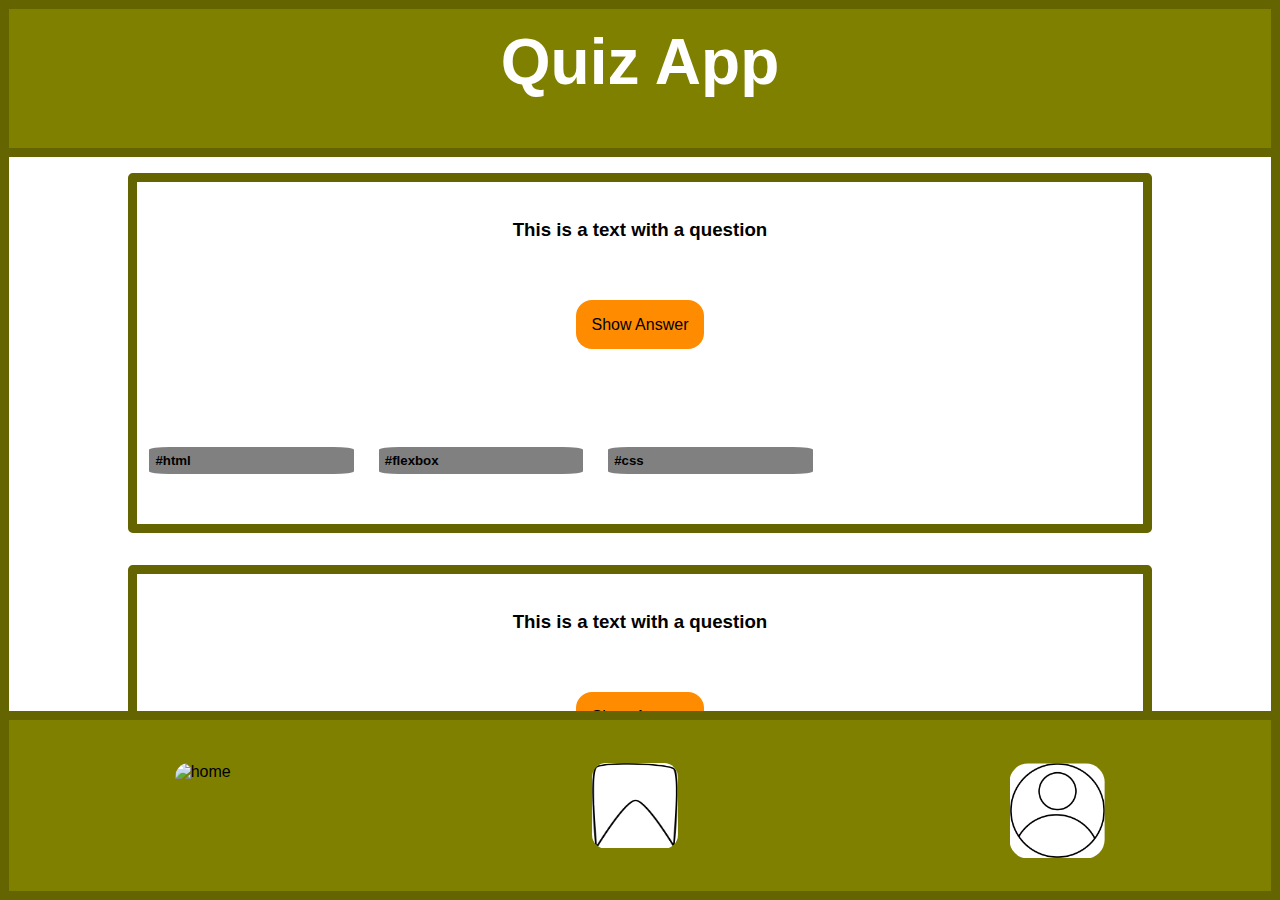
==== index.html @ 3336636f "last minute touches" ====
<!DOCTYPE html>
<html lang="en">
<head>
    <meta charset="UTF-8">
    <meta http-equiv="X-UA-Compatible" content="IE=edge">
    <meta name="viewport" content="width=device-width, initial-scale=1.0">
    <title>Document</title>
    <link rel="stylesheet" href="style.css">
</head>
<body>
    <header class="title">
        <h1 >Quiz App</h1>
    </header>
    <main>
        <section class="card">
            <h3>This is a text with a question</h3>
            <div class="card-section">
                <input type="checkbox" id="switch">
                <label for="switch"></label>
                <h4 id="answer">This is a text with an answer</h4>
            </div>
            <nav class="card-section --tags">
                <h5>#html</h5>
                <h5>#flexbox</h5>
                <h5>#css</h5>
            </nav>
        </section>
        <section class="card">
            <h3>This is a text with a question</h3>
            <div class="card-section">
                <input type="checkbox" id="switch">
                <label for="switch"></label>
                <h4 id="answer">This is a text with an answer</h4>
            </div>
            <nav class="card-section --tags">
                <h5>#html</h5>
                <h5>#flexbox</h5>
                <h5>#css</h5>
            </nav>
        </section>
    </main>
    <footer>
        <img src="https://th.bing.com/th/id/OIP.FYGKjqo_tTKlHaBViBFGdwHaF4?pid=ImgDet&rs=1" alt="home">
        <img src="vector-elements\bookmark.png" alt="bookmark">
        <a href="profile.html"><img src="vector-elements\profile.png" alt="profile"></a>
    </footer>
</body>
</html>
---- style.css ----
:root{
    --borders: 1vh solid rgb(100,100,00)
 }

* {
    box-sizing: border-box;
    margin: 0;
    padding: 0;
    font-family:'Segoe UI', Tahoma, Geneva, Verdana, sans-serif;
  }

/* TYPE SELECTORS */

body{
    height:100vh;
    display:flex;
    flex-flow: column;
/*     justify-content: center; */
/*     margin: 1em; */
    border:var(--borders);
}

header{
    padding: 0.5em;
    border-bottom:var(--borders);
    color: white;
    background-color: olive;
    height: 20vh;
}

main{
    height: 80vh;
    overflow-y:scroll;
    display: flex;
    flex-flow: column;
    /* flex-wrap: wrap; */
    align-items: center;
    /* justify-content: space-around; */
}

footer{
    display: flex;
    justify-self: flex-end;
    justify-content: space-around;
    align-items: center;
    height: 20vh;
    background-color: olive;
    border-top: var(--borders);
}

section {
    display: flex;
    flex-flow: column;
    align-items: center;
    justify-content: space-around;
    margin: 1em;
    border-radius: 0.3em;
    min-height:40vh;
    width: 80vw;
    border: var(--borders);
}

h5{
    background-color: gray;
    border-radius: 10%;
    padding: 1%;
    min-width: 16vw;
    margin: 2%;
}

/* CLASS SELECTORS */

.title{
    font-size:2em;
    text-align:center;
}

.card-section{
    display: flex;
    min-height: 5vh;
    justify-content: space-between;

}
.--tags{
    display:flex;
    align-self:flex-start;
    align-content: center;
/*     min-height: 5vh;
    min-width: 50vw; */
}

/* ANSWER BUTTON BUTTON WORK-AROUND */
input[type="checkbox"]{
    display: none;
}
#answer{
    display: none;
}
input[type="checkbox"] + label:after{
    content: "Show Answer";
}
input[type="checkbox"]:checked + label:after{
    content: "Hide Answer";
}
input[type="checkbox"]:checked + label + #answer{
    display:block;
}
/* END OF WORK-AROUND */

label:after{
    padding:1em;
    background-color: darkorange;
    border-radius: 1em;
}

img{
    min-width: 6em;
    min-height: 6em;
    border-radius: 20%;
    padding: 0.4%;
    height: 50%;
}
a {
    min-width: 6em;
    min-height: 6em;
    border-radius: 20%;
    padding: 0.4%;
    height: 50%;  
}
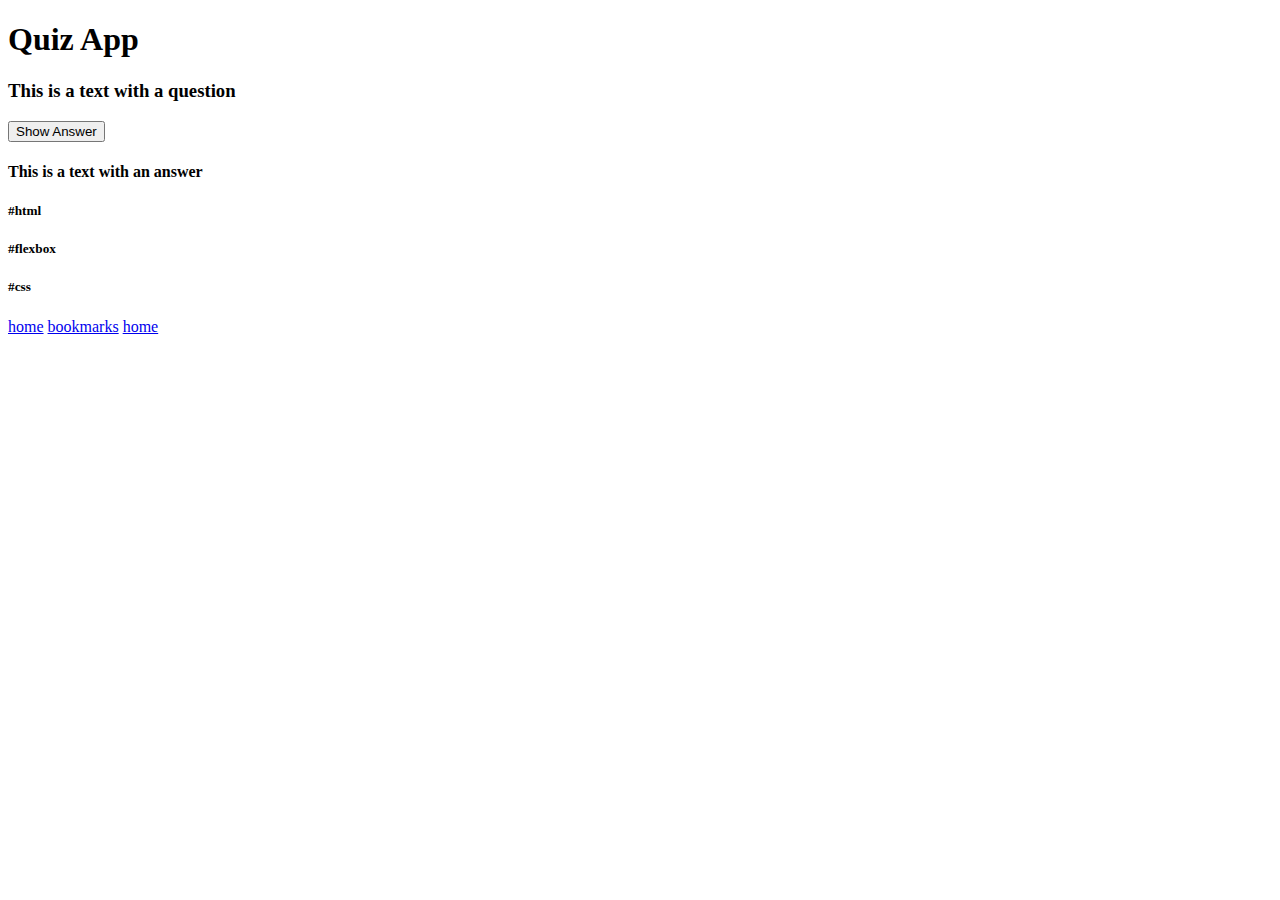
==== commit 6d71279f: "reorganize html's." ====
--- a/index.html
+++ b/index.html
@@ -5,44 +5,32 @@
     <meta http-equiv="X-UA-Compatible" content="IE=edge">
     <meta name="viewport" content="width=device-width, initial-scale=1.0">
     <title>Document</title>
-    <link rel="stylesheet" href="style.css">
+    <link rel="sylesheet" href="styles-v2.css">
 </head>
 <body>
     <header class="title">
         <h1 >Quiz App</h1>
     </header>
     <main>
-        <section class="card">
-            <h3>This is a text with a question</h3>
-            <div class="card-section">
-                <input type="checkbox" id="switch">
-                <label for="switch"></label>
+        <article class="card">
+            <div>
+                <h3>This is a text with a question</h3>
+            </div>
+            <div class="card-section --answers">
+                <button type="button">Show Answer</button>
                 <h4 id="answer">This is a text with an answer</h4>
             </div>
-            <nav class="card-section --tags">
+            <div class="card-section --tags">
                 <h5>#html</h5>
                 <h5>#flexbox</h5>
                 <h5>#css</h5>
-            </nav>
-        </section>
-        <section class="card">
-            <h3>This is a text with a question</h3>
-            <div class="card-section">
-                <input type="checkbox" id="switch">
-                <label for="switch"></label>
-                <h4 id="answer">This is a text with an answer</h4>
             </div>
-            <nav class="card-section --tags">
-                <h5>#html</h5>
-                <h5>#flexbox</h5>
-                <h5>#css</h5>
-            </nav>
-        </section>
+        </article>
     </main>
     <footer>
-        <img src="https://th.bing.com/th/id/OIP.FYGKjqo_tTKlHaBViBFGdwHaF4?pid=ImgDet&rs=1" alt="home">
-        <img src="vector-elements\bookmark.png" alt="bookmark">
-        <a href="profile.html"><img src="vector-elements\profile.png" alt="profile"></a>
+        <a href="index.html">home</a>
+        <a href="bookmarks.html">bookmarks</a>
+        <a href="profile.html">home</a>
     </footer>
 </body>
 </html>--- a/styles-v2.css
+++ b/styles-v2.css
@@ -0,0 +1,16 @@
+*{
+    box-sizing: border-box;
+}
+
+
+header{
+    background-color: blue;
+}
+
+main{
+    background-color: blueviolet;
+}
+
+footer{
+    background-color: red;
+}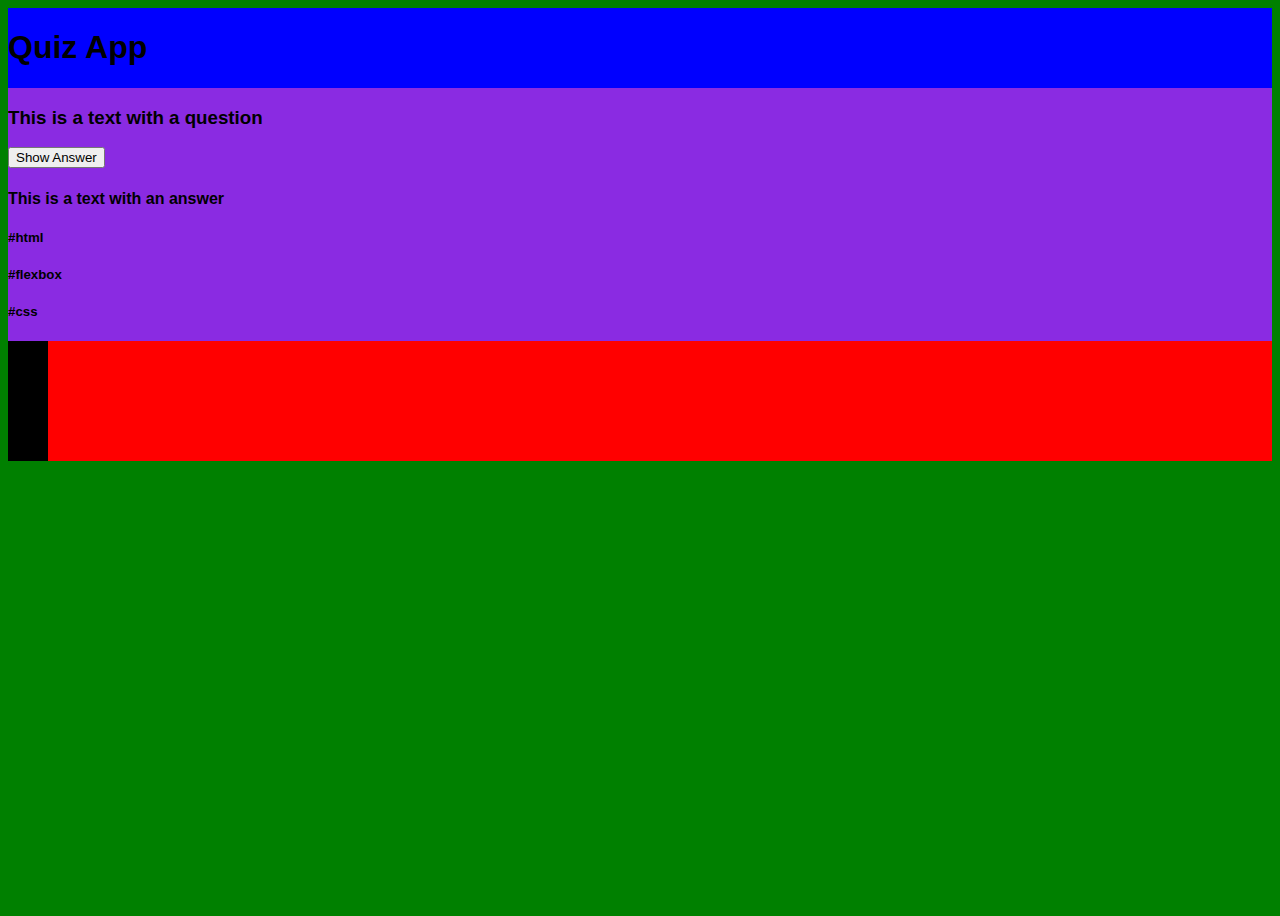
==== commit 00333a68: "structure basic distribution" ====
--- a/index.html
+++ b/index.html
@@ -5,7 +5,7 @@
     <meta http-equiv="X-UA-Compatible" content="IE=edge">
     <meta name="viewport" content="width=device-width, initial-scale=1.0">
     <title>Document</title>
-    <link rel="sylesheet" href="styles-v2.css">
+    <link rel="stylesheet" href="styles-v2.css">
 </head>
 <body>
     <header class="title">
@@ -28,9 +28,9 @@
         </article>
     </main>
     <footer>
-        <a href="index.html">home</a>
-        <a href="bookmarks.html">bookmarks</a>
-        <a href="profile.html">home</a>
+        <a href="index.html"><div class="icon"></div></a>
+        <a href="bookmarks.html"><div class="icon"></div></a>
+        <a href="profile.html"><div class="icon"></div></a>
     </footer>
 </body>
 </html>--- a/styles-v2.css
+++ b/styles-v2.css
@@ -1,16 +1,35 @@
 *{
     box-sizing: border-box;
+    font-family:'Segoe UI', Tahoma, Geneva, Verdana, sans-serif
 }
 
+body{
+    height: 100vh;
+    background-color: green;
+    display: flex;
+    flex-direction: column;
+}
 
 header{
     background-color: blue;
 }
 
 main{
+/*     height: 80%; */
     background-color: blueviolet;
 }
 
 footer{
     background-color: red;
+}
+
+/* CLASS SELECTORS */
+
+.--body-element{
+    width:100vw;
+}
+.icon{
+    width: 40px;
+    height: 40px;
+    background-color: black;
 }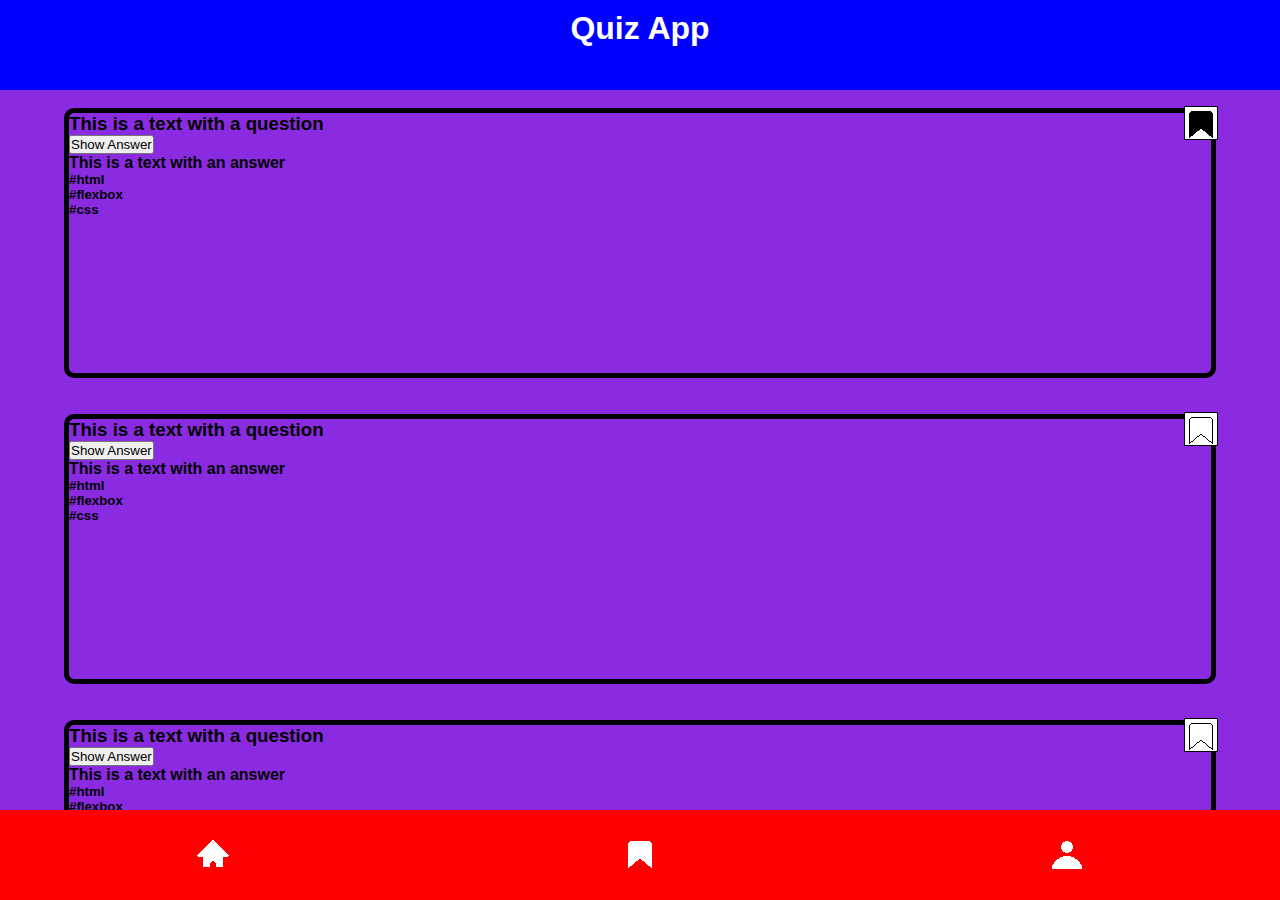
==== commit 42fd086e: "add main page images" ====
--- a/index.html
+++ b/index.html
@@ -8,17 +8,93 @@
     <link rel="stylesheet" href="styles-v2.css">
 </head>
 <body>
-    <header class="title">
+    <header class="title --body-element">
         <h1 >Quiz App</h1>
     </header>
-    <main>
+    <main class="--body-element">
         <article class="card">
-            <div>
-                <h3>This is a text with a question</h3>
+            <img class="--tab" src="vector-elements/bookmark-card.png" alt="">
+            <div class="card-section --question">
+                <h3 class="question">This is a text with a question</h3>
             </div>
-            <div class="card-section --answers">
+            <div class="card-section --answer">
                 <button type="button">Show Answer</button>
-                <h4 id="answer">This is a text with an answer</h4>
+                <h4 class="answer">This is a text with an answer</h4>
+            </div>
+            <div class="card-section --tags">
+                <h5>#html</h5>
+                <h5>#flexbox</h5>
+                <h5>#css</h5>
+            </div>
+        </article>
+        <article class="card">
+            <img class="--tab" src="vector-elements/bookmark-card-white.png" alt="">
+            <div class="card-section --question">
+                <h3 class="question">This is a text with a question</h3>
+            </div>
+            <div class="card-section --answer">
+                <button type="button">Show Answer</button>
+                <h4 class="answer">This is a text with an answer</h4>
+            </div>
+            <div class="card-section --tags">
+                <h5>#html</h5>
+                <h5>#flexbox</h5>
+                <h5>#css</h5>
+            </div>
+        </article>
+        <article class="card">
+            <img class="--tab" src="vector-elements/bookmark-card-white.png" alt="">
+            <div class="card-section --question">
+                <h3 class="question">This is a text with a question</h3>
+            </div>
+            <div class="card-section --answer">
+                <button type="button">Show Answer</button>
+                <h4 class="answer">This is a text with an answer</h4>
+            </div>
+            <div class="card-section --tags">
+                <h5>#html</h5>
+                <h5>#flexbox</h5>
+                <h5>#css</h5>
+            </div>
+        </article>
+        <article class="card">
+            <img class="--tab" src="vector-elements/bookmark-card-white.png" alt="">
+            <div class="card-section --question">
+                <h3 class="question">This is a text with a question</h3>
+            </div>
+            <div class="card-section --answer">
+                <button type="button">Show Answer</button>
+                <h4 class="answer">This is a text with an answer</h4>
+            </div>
+            <div class="card-section --tags">
+                <h5>#html</h5>
+                <h5>#flexbox</h5>
+                <h5>#css</h5>
+            </div>
+        </article>
+        <article class="card">
+            <img class="--tab" src="vector-elements/bookmark-card-white.png" alt="">
+            <div class="card-section --question">
+                <h3 class="question">This is a text with a question</h3>
+            </div>
+            <div class="card-section --answer">
+                <button type="button">Show Answer</button>
+                <h4 class="answer">This is a text with an answer</h4>
+            </div>
+            <div class="card-section --tags">
+                <h5>#html</h5>
+                <h5>#flexbox</h5>
+                <h5>#css</h5>
+            </div>
+        </article>
+        <article class="card">
+            <img class="--tab" src="vector-elements/bookmark-card-white.png" alt="">
+            <div class="card-section --question">
+                <h3 class="question">This is a text with a question</h3>
+            </div>
+            <div class="card-section --answer">
+                <button type="button">Show Answer</button>
+                <h4 class="answer">This is a text with an answer</h4>
             </div>
             <div class="card-section --tags">
                 <h5>#html</h5>
@@ -27,10 +103,10 @@
             </div>
         </article>
     </main>
-    <footer>
-        <a href="index.html"><div class="icon"></div></a>
-        <a href="bookmarks.html"><div class="icon"></div></a>
-        <a href="profile.html"><div class="icon"></div></a>
+    <footer class="--body-element">
+        <a href="index.html"><img src="vector-elements/home-icon-white.png"></img></a>
+        <a href="bookmarks.html"><img src="vector-elements/bookmark-icon-white.png" alt=""></div></a>
+        <a href="profile.html"><img src="vector-elements/profile-icon-white.png" alt=""></div></a>
     </footer>
 </body>
 </html>--- a/styles-v2.css
+++ b/styles-v2.css
@@ -1,26 +1,65 @@
 *{
     box-sizing: border-box;
+    margin: 0;
+    padding: 0;
     font-family:'Segoe UI', Tahoma, Geneva, Verdana, sans-serif
 }
 
+/* TYPE SELECTORS */
+
 body{
-    height: 100vh;
+    min-height: 100vh;
     background-color: green;
     display: flex;
-    flex-direction: column;
 }
 
 header{
+    position:fixed;
+    top:0;
+    height: 10vh;
     background-color: blue;
+    text-align: center;
 }
 
-main{
-/*     height: 80%; */
+h1{
+    padding: 10px;
+    color: white;
+}
+
+main.--body-element{
+    display: flex;
+    flex-direction: column;
+    align-self: center;
+    height:80vh;
+    overflow-y:scroll;
     background-color: blueviolet;
+
 }
 
 footer{
+    position:fixed;
+    bottom:0;
+    min-height: 10vh;
     background-color: red;
+    display: flex;
+    justify-content: space-around;
+    align-items: center;
+}
+article.card{
+    position: relative;
+    border: black solid 5px;
+    border-radius: 10px;
+    width: 90vw;
+    min-height: 30vh;
+    margin-block: 2vh;
+    align-self: center;
+}
+
+.--tab{
+    position: absolute;
+    top: -10px;
+    right:-10px;
+/*     background-color: black; */
 }
 
 /* CLASS SELECTORS */
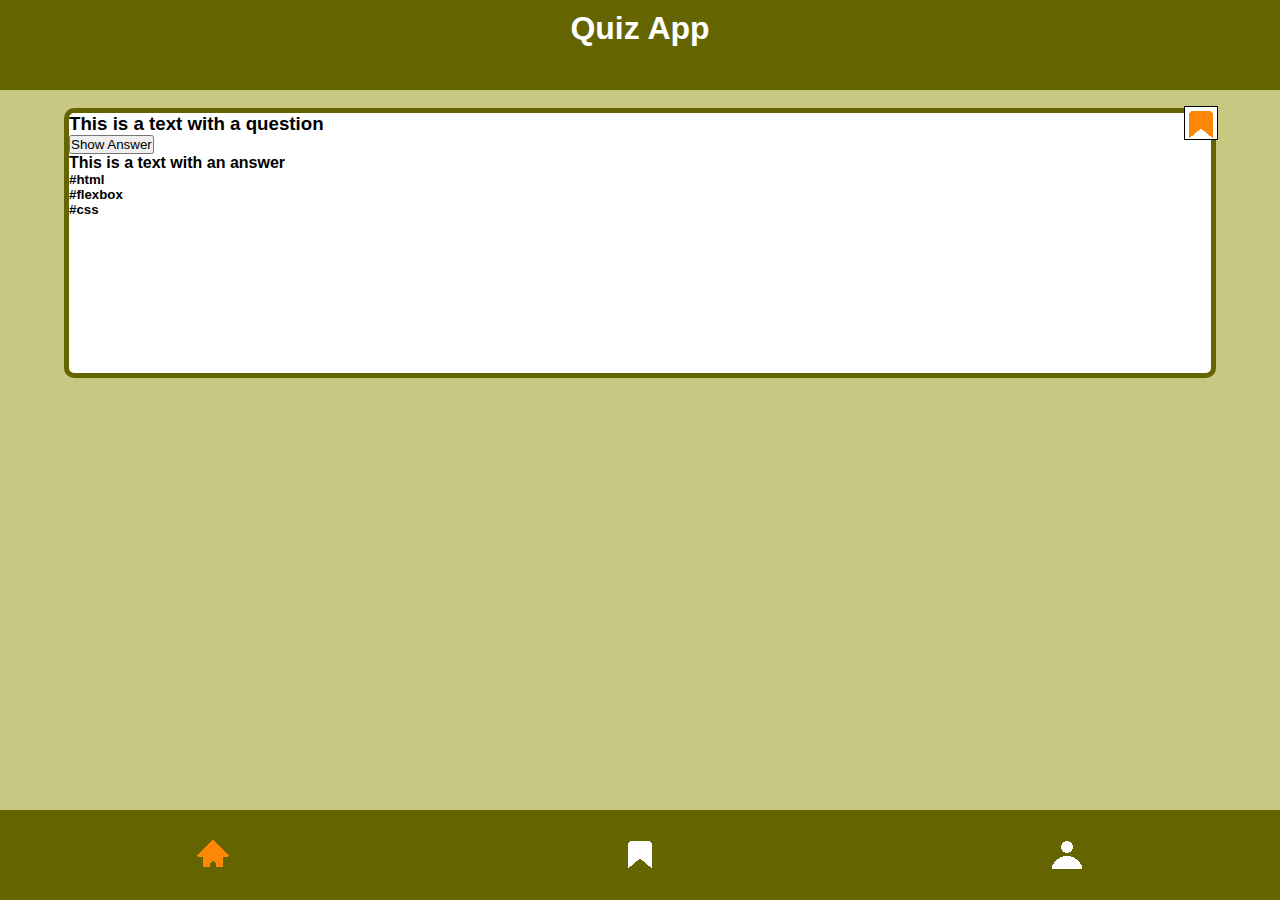
==== commit d4b5a132: "Add color identity of elements" ====
--- a/index.html
+++ b/index.html
@@ -13,82 +13,7 @@
     </header>
     <main class="--body-element">
         <article class="card">
-            <img class="--tab" src="vector-elements/bookmark-card.png" alt="">
-            <div class="card-section --question">
-                <h3 class="question">This is a text with a question</h3>
-            </div>
-            <div class="card-section --answer">
-                <button type="button">Show Answer</button>
-                <h4 class="answer">This is a text with an answer</h4>
-            </div>
-            <div class="card-section --tags">
-                <h5>#html</h5>
-                <h5>#flexbox</h5>
-                <h5>#css</h5>
-            </div>
-        </article>
-        <article class="card">
-            <img class="--tab" src="vector-elements/bookmark-card-white.png" alt="">
-            <div class="card-section --question">
-                <h3 class="question">This is a text with a question</h3>
-            </div>
-            <div class="card-section --answer">
-                <button type="button">Show Answer</button>
-                <h4 class="answer">This is a text with an answer</h4>
-            </div>
-            <div class="card-section --tags">
-                <h5>#html</h5>
-                <h5>#flexbox</h5>
-                <h5>#css</h5>
-            </div>
-        </article>
-        <article class="card">
-            <img class="--tab" src="vector-elements/bookmark-card-white.png" alt="">
-            <div class="card-section --question">
-                <h3 class="question">This is a text with a question</h3>
-            </div>
-            <div class="card-section --answer">
-                <button type="button">Show Answer</button>
-                <h4 class="answer">This is a text with an answer</h4>
-            </div>
-            <div class="card-section --tags">
-                <h5>#html</h5>
-                <h5>#flexbox</h5>
-                <h5>#css</h5>
-            </div>
-        </article>
-        <article class="card">
-            <img class="--tab" src="vector-elements/bookmark-card-white.png" alt="">
-            <div class="card-section --question">
-                <h3 class="question">This is a text with a question</h3>
-            </div>
-            <div class="card-section --answer">
-                <button type="button">Show Answer</button>
-                <h4 class="answer">This is a text with an answer</h4>
-            </div>
-            <div class="card-section --tags">
-                <h5>#html</h5>
-                <h5>#flexbox</h5>
-                <h5>#css</h5>
-            </div>
-        </article>
-        <article class="card">
-            <img class="--tab" src="vector-elements/bookmark-card-white.png" alt="">
-            <div class="card-section --question">
-                <h3 class="question">This is a text with a question</h3>
-            </div>
-            <div class="card-section --answer">
-                <button type="button">Show Answer</button>
-                <h4 class="answer">This is a text with an answer</h4>
-            </div>
-            <div class="card-section --tags">
-                <h5>#html</h5>
-                <h5>#flexbox</h5>
-                <h5>#css</h5>
-            </div>
-        </article>
-        <article class="card">
-            <img class="--tab" src="vector-elements/bookmark-card-white.png" alt="">
+            <img class="--tab" src="vector-elements/bookmark-card-orange.png" alt="">
             <div class="card-section --question">
                 <h3 class="question">This is a text with a question</h3>
             </div>
@@ -104,7 +29,7 @@
         </article>
     </main>
     <footer class="--body-element">
-        <a href="index.html"><img src="vector-elements/home-icon-white.png"></img></a>
+        <a href="index.html"><img src="vector-elements/home-icon-orange.png"></img></a>
         <a href="bookmarks.html"><img src="vector-elements/bookmark-icon-white.png" alt=""></div></a>
         <a href="profile.html"><img src="vector-elements/profile-icon-white.png" alt=""></div></a>
     </footer>
--- a/styles-v2.css
+++ b/styles-v2.css
@@ -1,3 +1,8 @@
+:root{
+    --identity-color: rgb(100, 100, 0);
+    --background-color: rgb(200, 200, 130);
+}
+
 *{
     box-sizing: border-box;
     margin: 0;
@@ -9,7 +14,6 @@
 
 body{
     min-height: 100vh;
-    background-color: green;
     display: flex;
 }
 
@@ -17,7 +21,7 @@
     position:fixed;
     top:0;
     height: 10vh;
-    background-color: blue;
+    background-color: var(--identity-color);
     text-align: center;
 }
 
@@ -32,7 +36,7 @@
     align-self: center;
     height:80vh;
     overflow-y:scroll;
-    background-color: blueviolet;
+    background-color: var(--background-color);
 
 }
 
@@ -40,19 +44,20 @@
     position:fixed;
     bottom:0;
     min-height: 10vh;
-    background-color: red;
+    background-color:var(--identity-color);
     display: flex;
     justify-content: space-around;
     align-items: center;
 }
 article.card{
     position: relative;
-    border: black solid 5px;
+    border: var(--identity-color) solid 5px;
     border-radius: 10px;
     width: 90vw;
     min-height: 30vh;
     margin-block: 2vh;
     align-self: center;
+    background-color: white;
 }
 
 .--tab{
@@ -67,6 +72,8 @@
 .--body-element{
     width:100vw;
 }
+
+/* PLACEHOLDER */
 .icon{
     width: 40px;
     height: 40px;
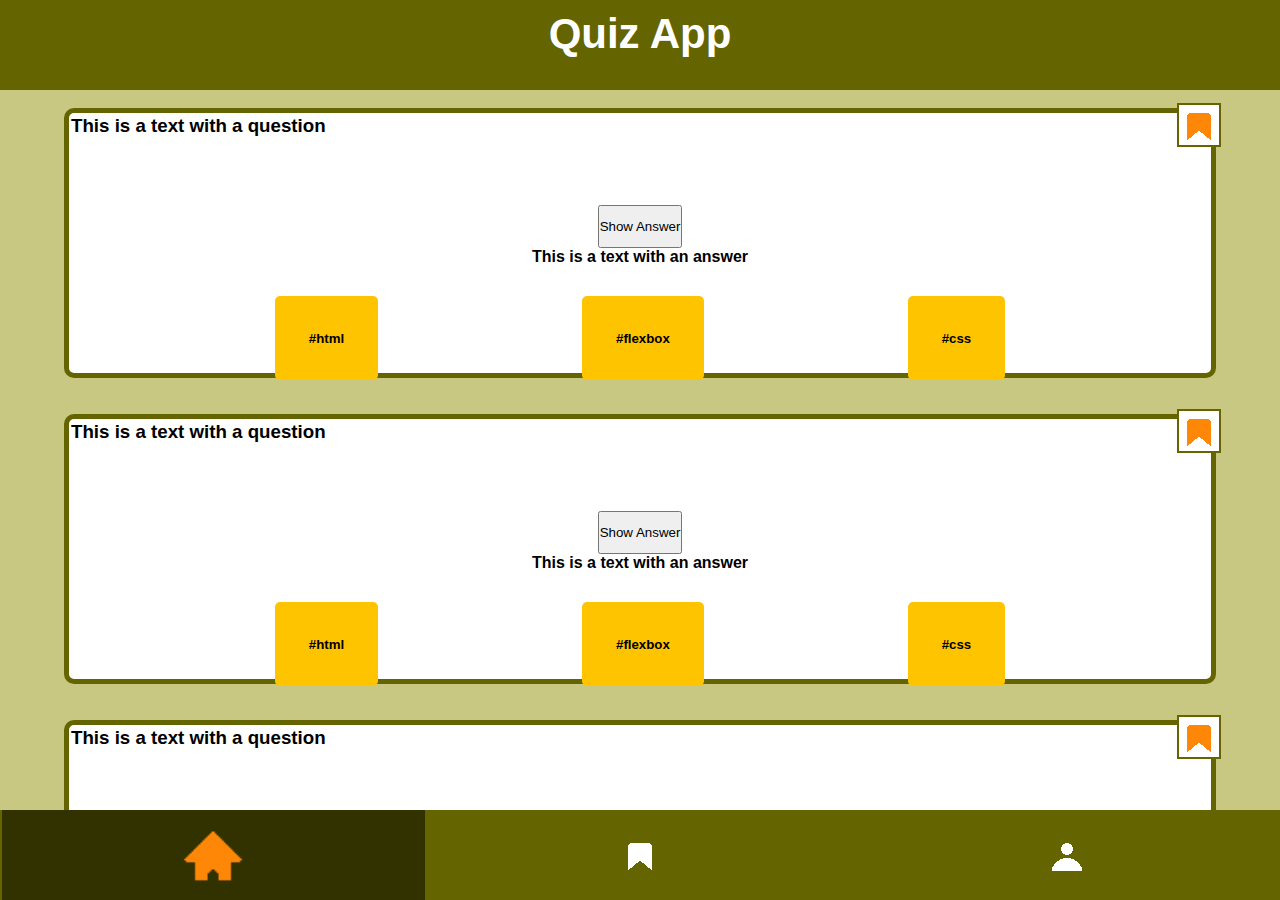
==== commit d52892c1: "set visual style of home page" ====
--- a/index.html
+++ b/index.html
@@ -27,11 +27,41 @@
                 <h5>#css</h5>
             </div>
         </article>
+        <article class="card">
+            <img class="--tab" src="vector-elements/bookmark-card-orange.png" alt="">
+            <div class="card-section --question">
+                <h3 class="question">This is a text with a question</h3>
+            </div>
+            <div class="card-section --answer">
+                <button type="button">Show Answer</button>
+                <h4 class="answer">This is a text with an answer</h4>
+            </div>
+            <div class="card-section --tags">
+                <h5>#html</h5>
+                <h5>#flexbox</h5>
+                <h5>#css</h5>
+            </div>
+        </article>
+        <article class="card">
+            <img class="--tab" src="vector-elements/bookmark-card-orange.png" alt="">
+            <div class="card-section --question">
+                <h3 class="question">This is a text with a question</h3>
+            </div>
+            <div class="card-section --answer">
+                <button type="button">Show Answer</button>
+                <h4 class="answer">This is a text with an answer</h4>
+            </div>
+            <div class="card-section --tags">
+                <h5>#html</h5>
+                <h5>#flexbox</h5>
+                <h5>#css</h5>
+            </div>
+        </article>
     </main>
     <footer class="--body-element">
-        <a href="index.html"><img src="vector-elements/home-icon-orange.png"></img></a>
-        <a href="bookmarks.html"><img src="vector-elements/bookmark-icon-white.png" alt=""></div></a>
-        <a href="profile.html"><img src="vector-elements/profile-icon-white.png" alt=""></div></a>
+        <a class="bottom-icon --home" href="index.html"><img alt="home" src="vector-elements/home-icon-orange.png"></a>
+        <a class="bottom-icon --bookmarks" href="bookmarks.html"><img alt="bookmarks" src="vector-elements/bookmark-icon-white.png"></a>
+        <a class="bottom-icon --profile" href="profile.html"><img alt="profile" src="vector-elements/profile-icon-white.png"></a>
     </footer>
 </body>
 </html>--- a/styles-v2.css
+++ b/styles-v2.css
@@ -1,6 +1,8 @@
 :root{
     --identity-color: rgb(100, 100, 0);
+    --identity-color-active: rgb(50, 50, 0);
     --background-color: rgb(200, 200, 130);
+    --secondary-color: rgb(255, 196, 0);
 }
 
 *{
@@ -22,10 +24,11 @@
     top:0;
     height: 10vh;
     background-color: var(--identity-color);
-    text-align: center;
+    text-align:center;
 }
 
 h1{
+    font-size: 42px;
     padding: 10px;
     color: white;
 }
@@ -45,12 +48,12 @@
     bottom:0;
     min-height: 10vh;
     background-color:var(--identity-color);
-    display: flex;
-    justify-content: space-around;
-    align-items: center;
 }
 article.card{
     position: relative;
+    display: flex;
+    flex-direction: column;
+    align-content: center;
     border: var(--identity-color) solid 5px;
     border-radius: 10px;
     width: 90vw;
@@ -60,12 +63,7 @@
     background-color: white;
 }
 
-.--tab{
-    position: absolute;
-    top: -10px;
-    right:-10px;
-/*     background-color: black; */
-}
+
 
 /* CLASS SELECTORS */
 
@@ -73,9 +71,70 @@
     width:100vw;
 }
 
+.card-section{
+    min-height: 10vh;
+    padding: 2px;
+}
+.--tab{
+    position: absolute;
+    top: -10px;
+    right:-10px;
+    background-color: white;
+    border: 2px solid var(--identity-color);
+}
+
+/* PSEUDO-SELECTORS */
+
+div.--answer{
+    display: flex;
+    flex-direction: column;
+}
+
+div.--answer button{
+    height: 50%;
+    align-self: center;
+}
+
+div.--answer h4{
+    height: 50%;
+    align-self: center;
+}
+div.--tags{
+    display: flex;
+    justify-content: space-evenly;
+    align-items: center;
+
+}
+
+div.--tags h5{
+    min-width: max-content;
+    min-height: max-content;
+    padding: 3%;
+    border-radius: 5px ;
+    background-color: var(--secondary-color);
+}
+
+footer.--body-element{
+    display: flex;
+    justify-content: space-around;
+    align-items: center;
+}
+
+a.bottom-icon{
+    display: flex;
+    justify-content: center;
+    width: 33%;
+}
+
+a.--home{
+    background-color: var(--identity-color-active);
+    height: 10vh;
+    padding: 1vh;
+}
+
 /* PLACEHOLDER */
 .icon{
     width: 40px;
     height: 40px;
     background-color: black;
-}+}
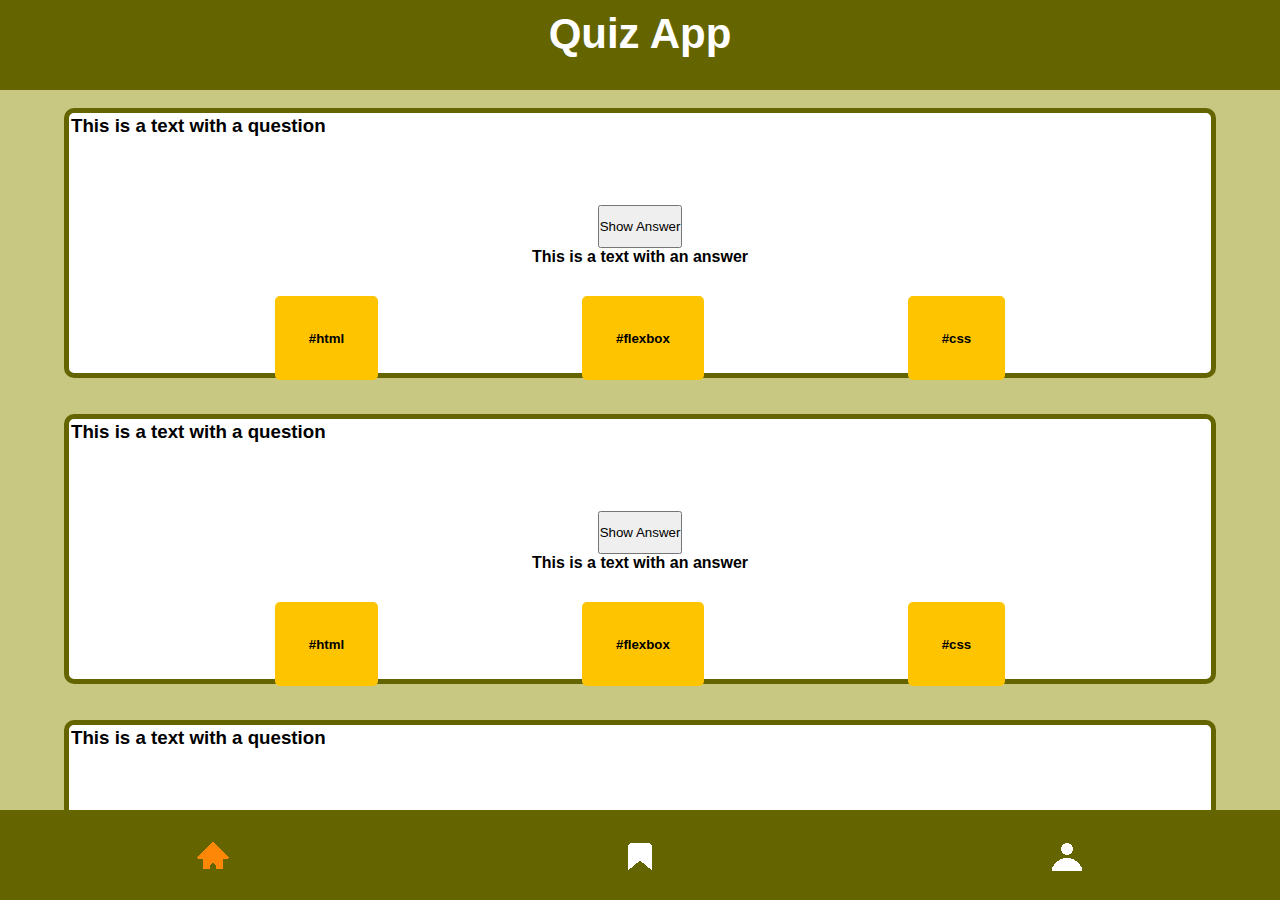
==== commit 30eb1d3c: "add bottom nav functionality" ====
--- a/index.html
+++ b/index.html
@@ -13,7 +13,7 @@
     </header>
     <main class="--body-element">
         <article class="card">
-            <img class="--tab" src="vector-elements/bookmark-card-orange.png" alt="">
+            <div class="active-tab"></div>
             <div class="card-section --question">
                 <h3 class="question">This is a text with a question</h3>
             </div>
@@ -28,7 +28,7 @@
             </div>
         </article>
         <article class="card">
-            <img class="--tab" src="vector-elements/bookmark-card-orange.png" alt="">
+            <div class="active-tab"></div>
             <div class="card-section --question">
                 <h3 class="question">This is a text with a question</h3>
             </div>
@@ -43,7 +43,7 @@
             </div>
         </article>
         <article class="card">
-            <img class="--tab" src="vector-elements/bookmark-card-orange.png" alt="">
+            <div class="inactive-tab"></div>
             <div class="card-section --question">
                 <h3 class="question">This is a text with a question</h3>
             </div>
@@ -59,7 +59,7 @@
         </article>
     </main>
     <footer class="--body-element">
-        <a class="bottom-icon --home" href="index.html"><img alt="home" src="vector-elements/home-icon-orange.png"></a>
+        <a class="bottom-icon --home-active" href="index.html"><img alt="home" src="vector-elements/home-icon-orange.png"></a>
         <a class="bottom-icon --bookmarks" href="bookmarks.html"><img alt="bookmarks" src="vector-elements/bookmark-icon-white.png"></a>
         <a class="bottom-icon --profile" href="profile.html"><img alt="profile" src="vector-elements/profile-icon-white.png"></a>
     </footer>
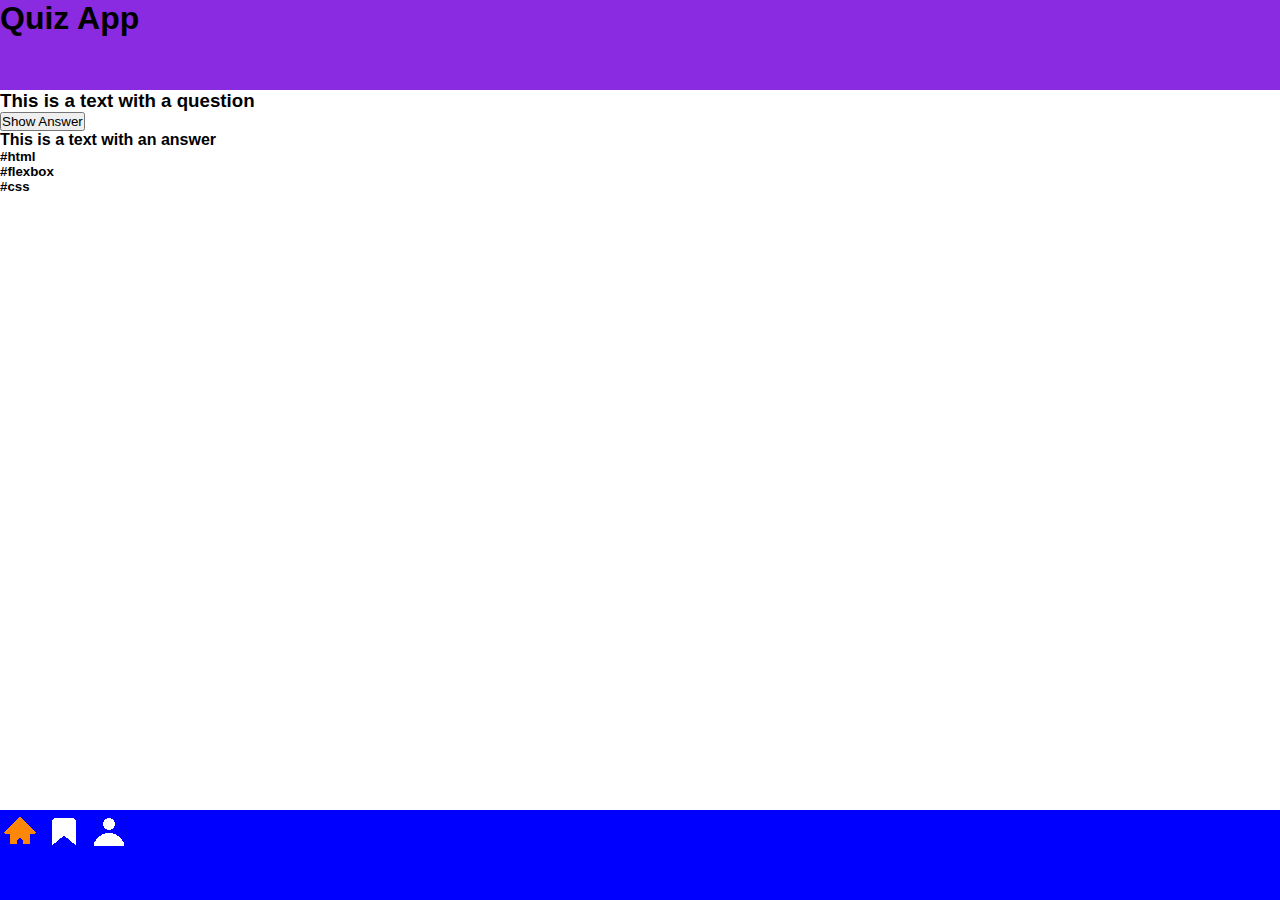
==== commit 5d4539bc: "adopt BEM convention. Split css files into semantic folders" ====
--- a/index.html
+++ b/index.html
@@ -5,63 +5,39 @@
     <meta http-equiv="X-UA-Compatible" content="IE=edge">
     <meta name="viewport" content="width=device-width, initial-scale=1.0">
     <title>Document</title>
-    <link rel="stylesheet" href="styles-v2.css">
+    <link rel="stylesheet" href="style.css">
 </head>
-<body>
-    <header class="title --body-element">
-        <h1 >Quiz App</h1>
+<body class="body">
+    <header class="body__title">
+        <h1>Quiz App</h1>
     </header>
-    <main class="--body-element">
+    <main class="body_main">
         <article class="card">
-            <div class="active-tab"></div>
-            <div class="card-section --question">
-                <h3 class="question">This is a text with a question</h3>
+            <div class="card__tab card__tab--active"></div>
+            <div class="card__question">
+                <h3>This is a text with a question</h3>
             </div>
-            <div class="card-section --answer">
+            <div class="card__answer">
                 <button type="button">Show Answer</button>
-                <h4 class="answer">This is a text with an answer</h4>
+                <h4>This is a text with an answer</h4>
             </div>
-            <div class="card-section --tags">
-                <h5>#html</h5>
-                <h5>#flexbox</h5>
-                <h5>#css</h5>
-            </div>
-        </article>
-        <article class="card">
-            <div class="active-tab"></div>
-            <div class="card-section --question">
-                <h3 class="question">This is a text with a question</h3>
-            </div>
-            <div class="card-section --answer">
-                <button type="button">Show Answer</button>
-                <h4 class="answer">This is a text with an answer</h4>
-            </div>
-            <div class="card-section --tags">
-                <h5>#html</h5>
-                <h5>#flexbox</h5>
-                <h5>#css</h5>
-            </div>
-        </article>
-        <article class="card">
-            <div class="inactive-tab"></div>
-            <div class="card-section --question">
-                <h3 class="question">This is a text with a question</h3>
-            </div>
-            <div class="card-section --answer">
-                <button type="button">Show Answer</button>
-                <h4 class="answer">This is a text with an answer</h4>
-            </div>
-            <div class="card-section --tags">
+            <div class="card__tags">
                 <h5>#html</h5>
                 <h5>#flexbox</h5>
                 <h5>#css</h5>
             </div>
         </article>
     </main>
-    <footer class="--body-element">
-        <a class="bottom-icon --home-active" href="index.html"><img alt="home" src="vector-elements/home-icon-orange.png"></a>
-        <a class="bottom-icon --bookmarks" href="bookmarks.html"><img alt="bookmarks" src="vector-elements/bookmark-icon-white.png"></a>
-        <a class="bottom-icon --profile" href="profile.html"><img alt="profile" src="vector-elements/profile-icon-white.png"></a>
+    <footer class="body__footer">
+        <a class="icon icon--active" href="index.html">
+            <img alt="home" src="vector-elements/home-icon-orange.png">
+        </a>
+        <a class="icon" href="bookmarks.html">
+            <img alt="bookmarks" src="vector-elements/bookmark-icon-white.png">
+        </a>
+        <a class="icon" href="profile.html">
+            <img alt="profile" src="vector-elements/profile-icon-white.png">
+        </a>
     </footer>
 </body>
 </html>--- a/style.css
+++ b/style.css
@@ -0,0 +1,45 @@
+:root{
+    --identity-color: rgb(100, 100, 0);
+    --identity-color-active: rgb(50, 50, 0);
+    --background-color: rgb(200, 200, 130);
+    --secondary-color: rgb(255, 196, 0);
+}
+
+*{
+    box-sizing: border-box;
+    margin: 0;
+    padding: 0;
+    font-family:'Segoe UI', Tahoma, Geneva, Verdana, sans-serif
+}
+
+body {
+    display: flex;
+    flex-direction: column;
+    justify-content: space-between;
+    position: relative;
+    min-width: 100vw;
+    min-height: 100vh;
+}
+
+header {
+    position: absolute;
+    top: 0px;
+    min-height: 10vh;
+    min-width: inherit;
+    background-color: blueviolet;
+
+}
+
+main{
+    position: absolute;
+    top: 10vh;
+    display: flex;
+}
+
+footer{
+    position: absolute;
+    bottom: 0px;
+    min-height: 10vh;
+    min-width: inherit;
+    background-color: blue;
+}